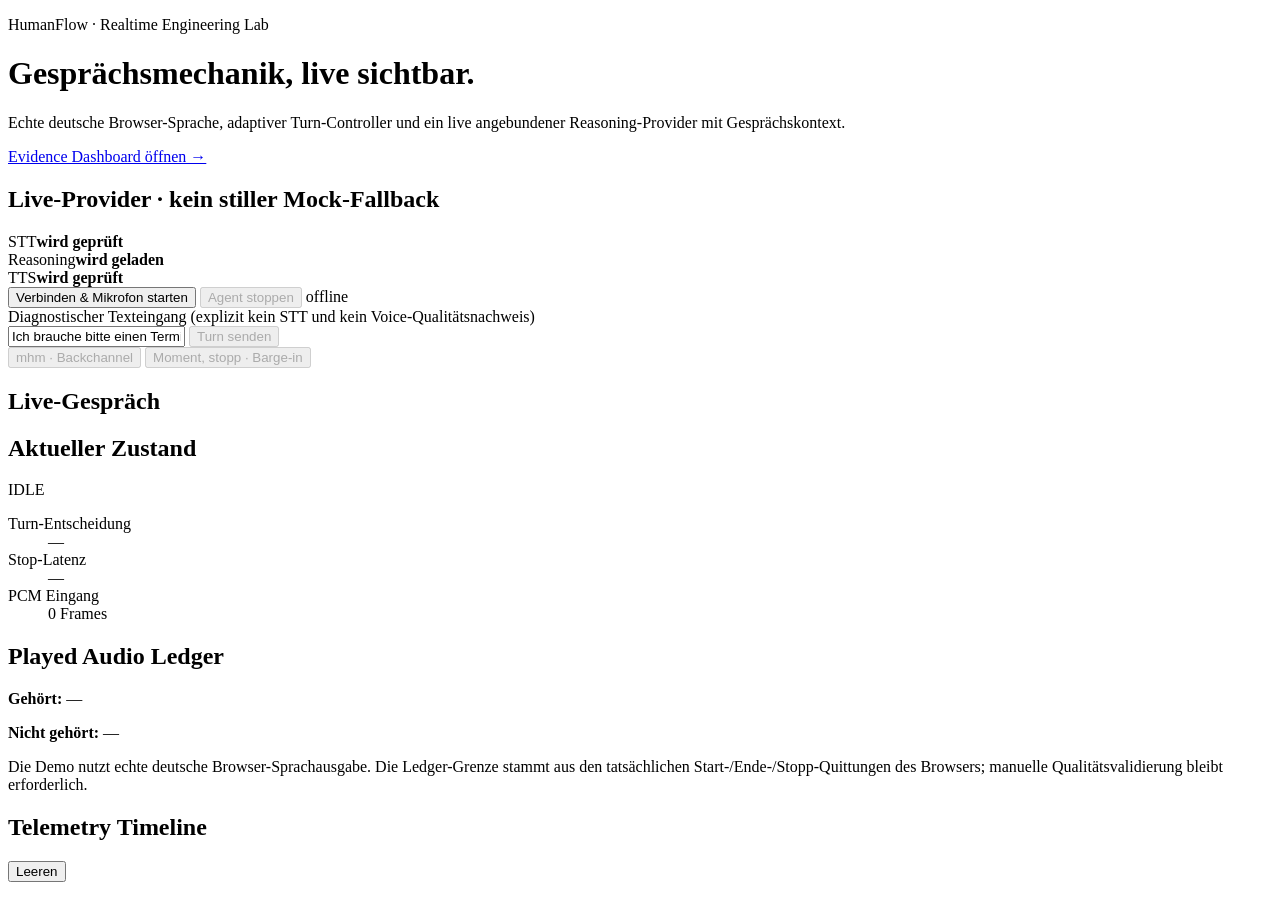
==== src/humanflow/web/static/index.html @ 7cd9210e "feat: replace browser acknowledgement stub with live conversation" ====
<!doctype html>
<html lang="de">
  <head>
    <meta charset="utf-8">
    <meta name="viewport" content="width=device-width, initial-scale=1">
    <title>HumanFlow Realtime Lab</title>
    <link rel="stylesheet" href="/static/style.css">
  </head>
  <body>
    <main>
      <header>
        <p class="eyebrow">HumanFlow · Realtime Engineering Lab</p>
        <h1>Gesprächsmechanik, live sichtbar.</h1>
        <p class="lead">Echte deutsche Browser-Sprache, adaptiver Turn-Controller und ein live angebundener Reasoning-Provider mit Gesprächskontext.</p>
        <p><a href="/dashboard">Evidence Dashboard öffnen →</a></p>
      </header>

      <section class="providers" aria-label="Live-Provider-Status">
        <h2>Live-Provider · kein stiller Mock-Fallback</h2>
        <div class="provider-grid">
          <div><span>STT</span><strong id="provider-stt">wird geprüft</strong></div>
          <div><span>Reasoning</span><strong id="provider-reasoning">wird geladen</strong></div>
          <div><span>TTS</span><strong id="provider-tts">wird geprüft</strong></div>
        </div>
      </section>

      <section class="controls" aria-label="Demo-Steuerung">
        <button id="connect">Verbinden & Mikrofon starten</button>
        <button id="interrupt" disabled>Agent stoppen</button>
        <span id="status" class="pill offline">offline</span>
      </section>

      <section class="manual">
        <label for="transcript">Diagnostischer Texteingang (explizit kein STT und kein Voice-Qualitätsnachweis)</label>
        <div class="input-row">
          <input id="transcript" value="Ich brauche bitte einen Termin" maxlength="4096">
          <button id="send" disabled>Turn senden</button>
        </div>
        <div class="quick">
          <button data-phrase="mhm" disabled>mhm · Backchannel</button>
          <button data-phrase="Moment, stopp" disabled>Moment, stopp · Barge-in</button>
        </div>
      </section>

      <section class="conversation" aria-label="Live-Gespräch">
        <h2>Live-Gespräch</h2>
        <ol id="conversation"></ol>
      </section>

      <section class="grid">
        <article>
          <h2>Aktueller Zustand</h2>
          <div id="state" class="state">IDLE</div>
          <dl>
            <div><dt>Turn-Entscheidung</dt><dd id="decision">—</dd></div>
            <div><dt>Stop-Latenz</dt><dd id="latency">—</dd></div>
            <div><dt>PCM Eingang</dt><dd id="frames">0 Frames</dd></div>
          </dl>
        </article>
        <article>
          <h2>Played Audio Ledger</h2>
          <p><strong>Gehört:</strong> <span id="delivered">—</span></p>
          <p><strong>Nicht gehört:</strong> <span id="unheard">—</span></p>
          <p class="note">Die Demo nutzt echte deutsche Browser-Sprachausgabe. Die Ledger-Grenze stammt aus den tatsächlichen Start-/Ende-/Stopp-Quittungen des Browsers; manuelle Qualitätsvalidierung bleibt erforderlich.</p>
        </article>
      </section>

      <section class="timeline">
        <div class="timeline-head">
          <h2>Telemetry Timeline</h2>
          <button id="clear">Leeren</button>
        </div>
        <ol id="events"></ol>
      </section>
    </main>
    <script type="module" src="/static/app.js"></script>
  </body>
</html>
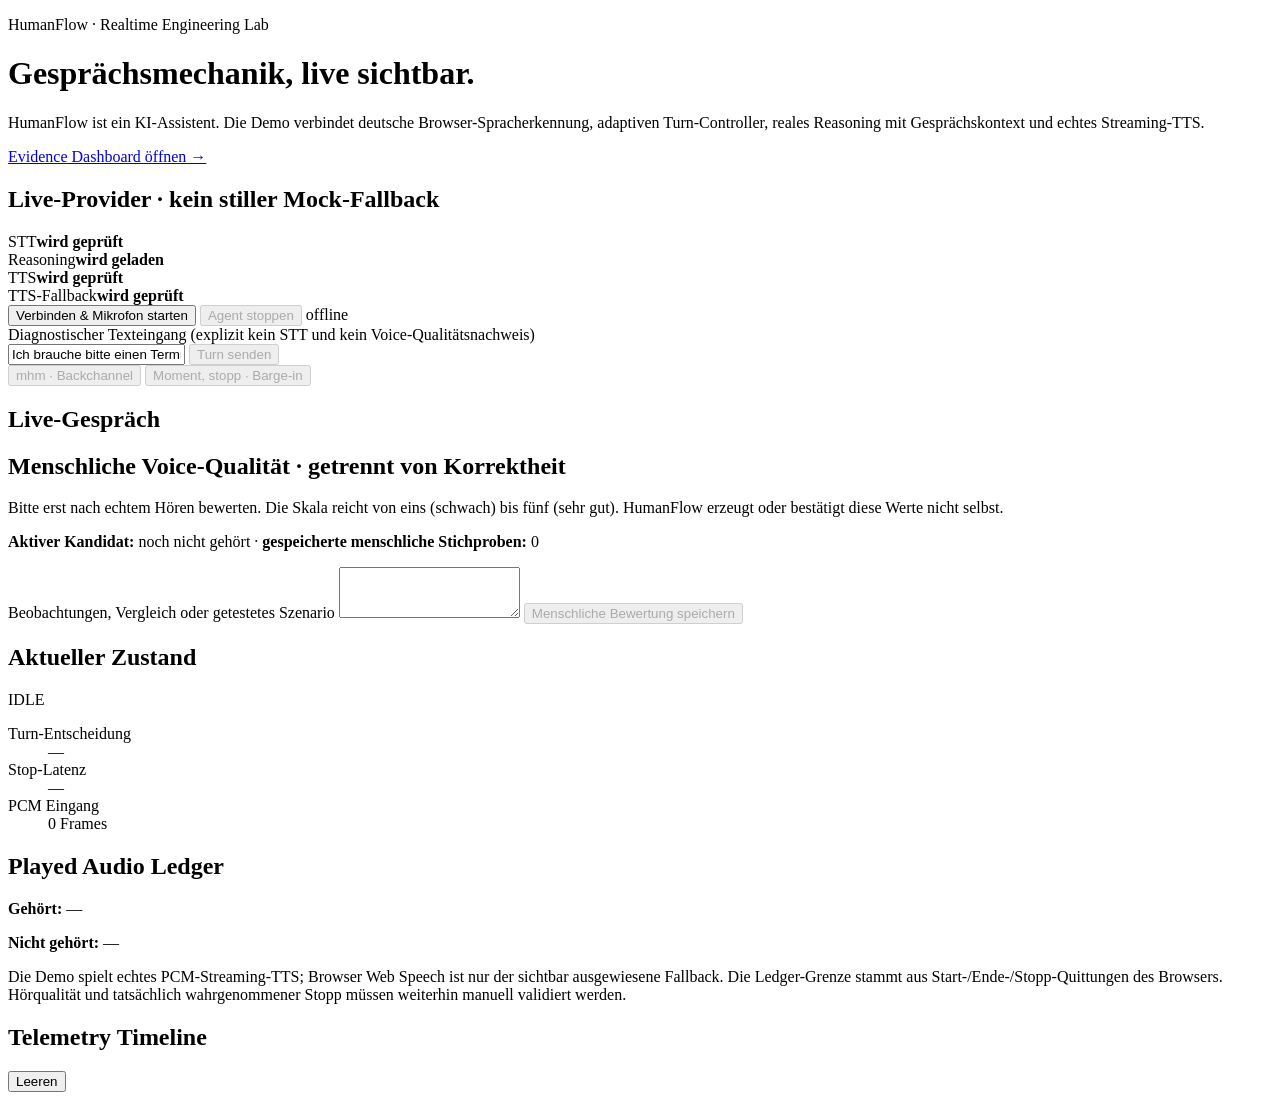
==== commit 4b269201: "feat: add modular ElevenLabs streaming voice" ====
--- a/src/humanflow/web/static/index.html
+++ b/src/humanflow/web/static/index.html
@@ -11,7 +11,7 @@
       <header>
         <p class="eyebrow">HumanFlow · Realtime Engineering Lab</p>
         <h1>Gesprächsmechanik, live sichtbar.</h1>
-        <p class="lead">Echte deutsche Browser-Sprache, adaptiver Turn-Controller und ein live angebundener Reasoning-Provider mit Gesprächskontext.</p>
+        <p class="lead">HumanFlow ist ein KI-Assistent. Die Demo verbindet deutsche Browser-Spracherkennung, adaptiven Turn-Controller, reales Reasoning mit Gesprächskontext und echtes Streaming-TTS.</p>
         <p><a href="/dashboard">Evidence Dashboard öffnen →</a></p>
       </header>
 
@@ -21,6 +21,7 @@
           <div><span>STT</span><strong id="provider-stt">wird geprüft</strong></div>
           <div><span>Reasoning</span><strong id="provider-reasoning">wird geladen</strong></div>
           <div><span>TTS</span><strong id="provider-tts">wird geprüft</strong></div>
+          <div><span>TTS-Fallback</span><strong id="provider-tts-fallback">wird geprüft</strong></div>
         </div>
       </section>
 
@@ -47,6 +48,17 @@
         <ol id="conversation"></ol>
       </section>
 
+      <section class="manual" aria-label="Menschliche Voice-Qualitätsbewertung">
+        <h2>Menschliche Voice-Qualität · getrennt von Korrektheit</h2>
+        <p class="note">Bitte erst nach echtem Hören bewerten. Die Skala reicht von eins (schwach) bis fünf (sehr gut). HumanFlow erzeugt oder bestätigt diese Werte nicht selbst.</p>
+        <p><strong>Aktiver Kandidat:</strong> <span id="voice-candidate">noch nicht gehört</span> · <strong>gespeicherte menschliche Stichproben:</strong> <span id="voice-sample-count">0</span></p>
+        <div id="voice-ratings" class="provider-grid"></div>
+        <label for="voice-notes">Beobachtungen, Vergleich oder getestetes Szenario</label>
+        <textarea id="voice-notes" rows="3" maxlength="2000"></textarea>
+        <button id="save-voice-rating" disabled>Menschliche Bewertung speichern</button>
+        <span id="voice-rating-status"></span>
+      </section>
+
       <section class="grid">
         <article>
           <h2>Aktueller Zustand</h2>
@@ -61,7 +73,7 @@
           <h2>Played Audio Ledger</h2>
           <p><strong>Gehört:</strong> <span id="delivered">—</span></p>
           <p><strong>Nicht gehört:</strong> <span id="unheard">—</span></p>
-          <p class="note">Die Demo nutzt echte deutsche Browser-Sprachausgabe. Die Ledger-Grenze stammt aus den tatsächlichen Start-/Ende-/Stopp-Quittungen des Browsers; manuelle Qualitätsvalidierung bleibt erforderlich.</p>
+          <p class="note">Die Demo spielt echtes PCM-Streaming-TTS; Browser Web Speech ist nur der sichtbar ausgewiesene Fallback. Die Ledger-Grenze stammt aus Start-/Ende-/Stopp-Quittungen des Browsers. Hörqualität und tatsächlich wahrgenommener Stopp müssen weiterhin manuell validiert werden.</p>
         </article>
       </section>
 
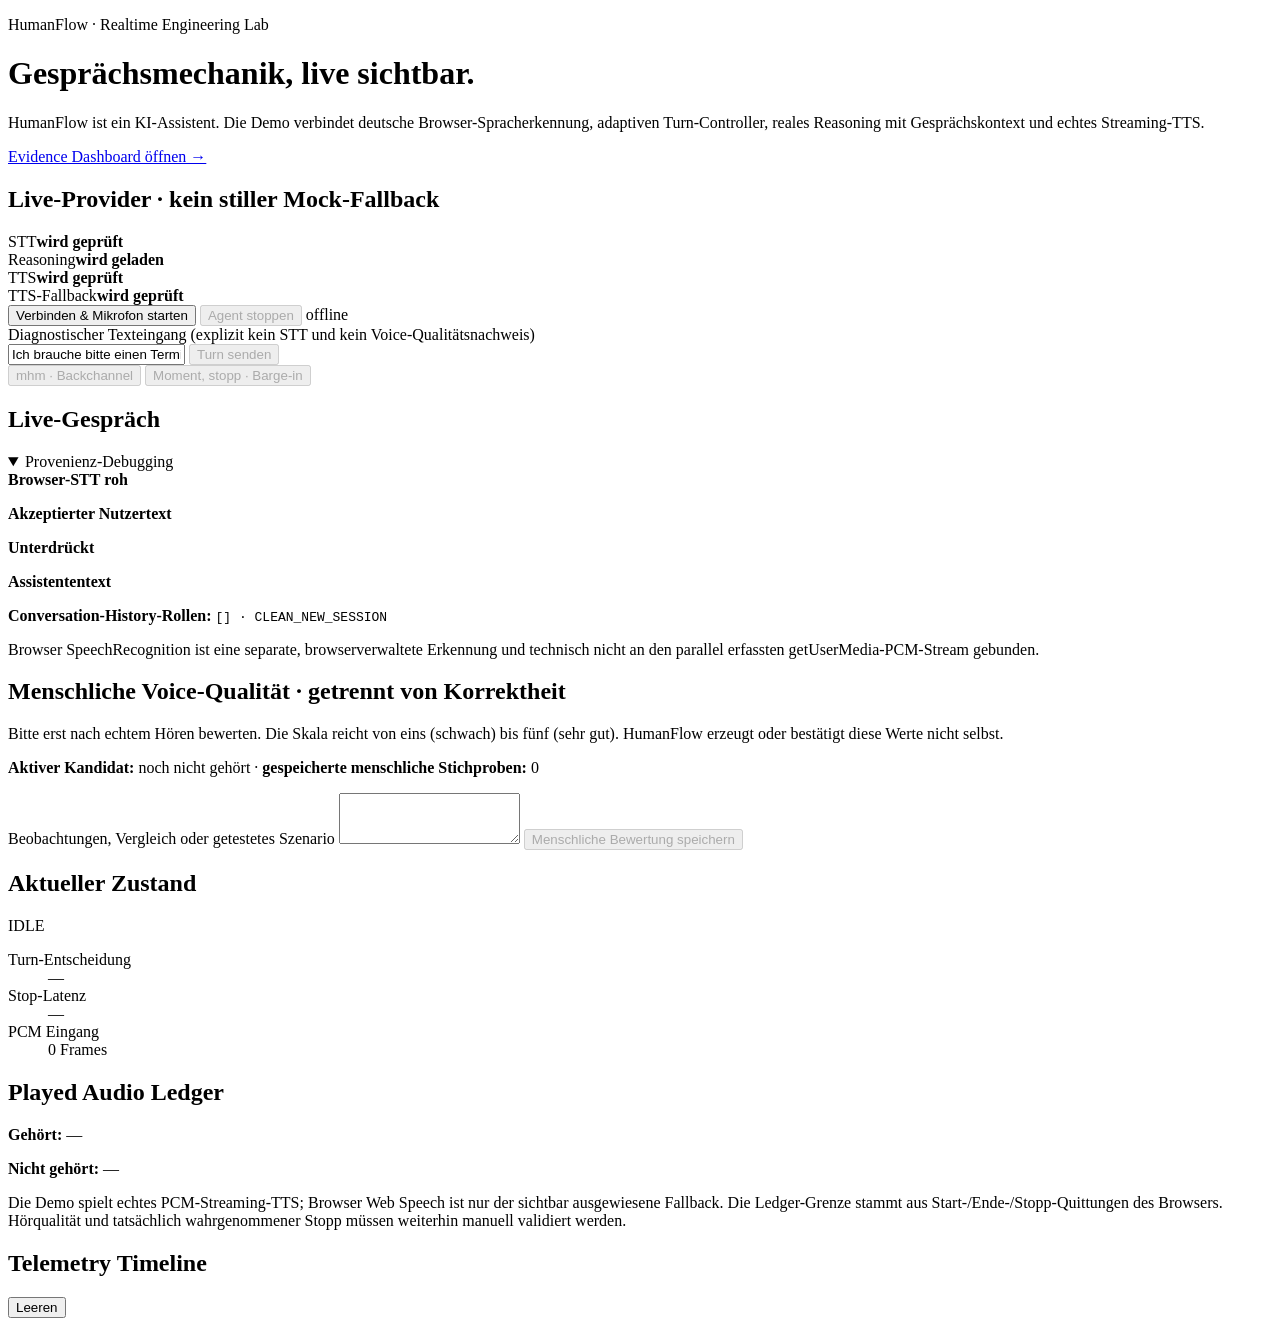
==== commit 8ce775be: "fix: prevent assistant self-transcription from poisoning history" ====
--- a/src/humanflow/web/static/index.html
+++ b/src/humanflow/web/static/index.html
@@ -48,6 +48,18 @@
         <ol id="conversation"></ol>
       </section>
 
+      <details class="debug-panel" open>
+        <summary>Provenienz-Debugging</summary>
+        <div class="debug-grid">
+          <div><strong>Browser-STT roh</strong><ol id="debug-stt-raw"></ol></div>
+          <div><strong>Akzeptierter Nutzertext</strong><ol id="debug-user-accepted"></ol></div>
+          <div><strong>Unterdrückt</strong><ol id="debug-suppressed"></ol></div>
+          <div><strong>Assistententext</strong><ol id="debug-assistant"></ol></div>
+        </div>
+        <p><strong>Conversation-History-Rollen:</strong> <code id="debug-history-roles">[] · CLEAN_NEW_SESSION</code></p>
+        <p class="note">Browser SpeechRecognition ist eine separate, browserverwaltete Erkennung und technisch nicht an den parallel erfassten getUserMedia-PCM-Stream gebunden.</p>
+      </details>
+
       <section class="manual" aria-label="Menschliche Voice-Qualitätsbewertung">
         <h2>Menschliche Voice-Qualität · getrennt von Korrektheit</h2>
         <p class="note">Bitte erst nach echtem Hören bewerten. Die Skala reicht von eins (schwach) bis fünf (sehr gut). HumanFlow erzeugt oder bestätigt diese Werte nicht selbst.</p>
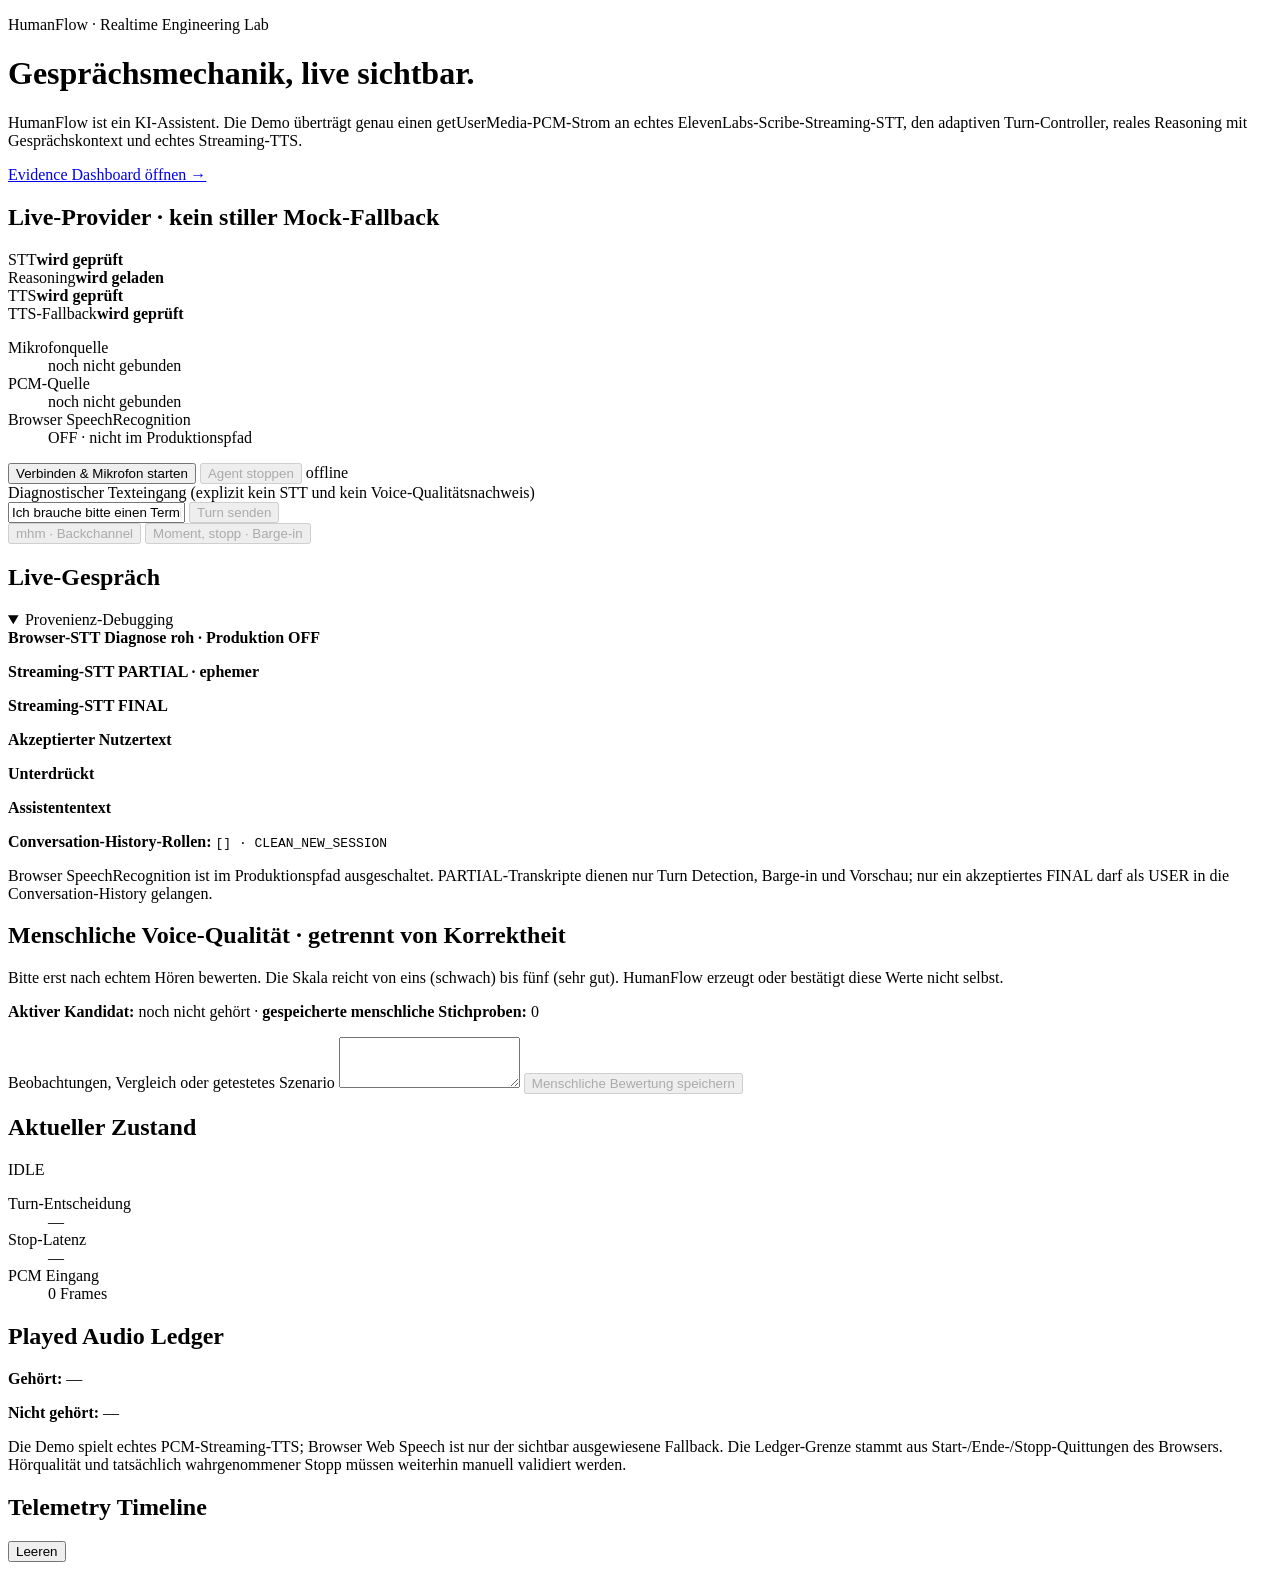
==== commit 095783c9: "fix: bind production STT to authoritative PCM" ====
--- a/src/humanflow/web/static/index.html
+++ b/src/humanflow/web/static/index.html
@@ -11,7 +11,7 @@
       <header>
         <p class="eyebrow">HumanFlow · Realtime Engineering Lab</p>
         <h1>Gesprächsmechanik, live sichtbar.</h1>
-        <p class="lead">HumanFlow ist ein KI-Assistent. Die Demo verbindet deutsche Browser-Spracherkennung, adaptiven Turn-Controller, reales Reasoning mit Gesprächskontext und echtes Streaming-TTS.</p>
+        <p class="lead">HumanFlow ist ein KI-Assistent. Die Demo überträgt genau einen getUserMedia-PCM-Strom an echtes ElevenLabs-Scribe-Streaming-STT, den adaptiven Turn-Controller, reales Reasoning mit Gesprächskontext und echtes Streaming-TTS.</p>
         <p><a href="/dashboard">Evidence Dashboard öffnen →</a></p>
       </header>
 
@@ -23,6 +23,11 @@
           <div><span>TTS</span><strong id="provider-tts">wird geprüft</strong></div>
           <div><span>TTS-Fallback</span><strong id="provider-tts-fallback">wird geprüft</strong></div>
         </div>
+        <dl>
+          <div><dt>Mikrofonquelle</dt><dd id="mic-source">noch nicht gebunden</dd></div>
+          <div><dt>PCM-Quelle</dt><dd id="pcm-source">noch nicht gebunden</dd></div>
+          <div><dt>Browser SpeechRecognition</dt><dd id="browser-stt-status">OFF · nicht im Produktionspfad</dd></div>
+        </dl>
       </section>
 
       <section class="controls" aria-label="Demo-Steuerung">
@@ -51,13 +56,15 @@
       <details class="debug-panel" open>
         <summary>Provenienz-Debugging</summary>
         <div class="debug-grid">
-          <div><strong>Browser-STT roh</strong><ol id="debug-stt-raw"></ol></div>
+          <div><strong>Browser-STT Diagnose roh · Produktion OFF</strong><ol id="debug-stt-raw"></ol></div>
+          <div><strong>Streaming-STT PARTIAL · ephemer</strong><ol id="debug-stt-partial"></ol></div>
+          <div><strong>Streaming-STT FINAL</strong><ol id="debug-stt-final"></ol></div>
           <div><strong>Akzeptierter Nutzertext</strong><ol id="debug-user-accepted"></ol></div>
           <div><strong>Unterdrückt</strong><ol id="debug-suppressed"></ol></div>
           <div><strong>Assistententext</strong><ol id="debug-assistant"></ol></div>
         </div>
         <p><strong>Conversation-History-Rollen:</strong> <code id="debug-history-roles">[] · CLEAN_NEW_SESSION</code></p>
-        <p class="note">Browser SpeechRecognition ist eine separate, browserverwaltete Erkennung und technisch nicht an den parallel erfassten getUserMedia-PCM-Stream gebunden.</p>
+        <p class="note">Browser SpeechRecognition ist im Produktionspfad ausgeschaltet. PARTIAL-Transkripte dienen nur Turn Detection, Barge-in und Vorschau; nur ein akzeptiertes FINAL darf als USER in die Conversation-History gelangen.</p>
       </details>
 
       <section class="manual" aria-label="Menschliche Voice-Qualitätsbewertung">
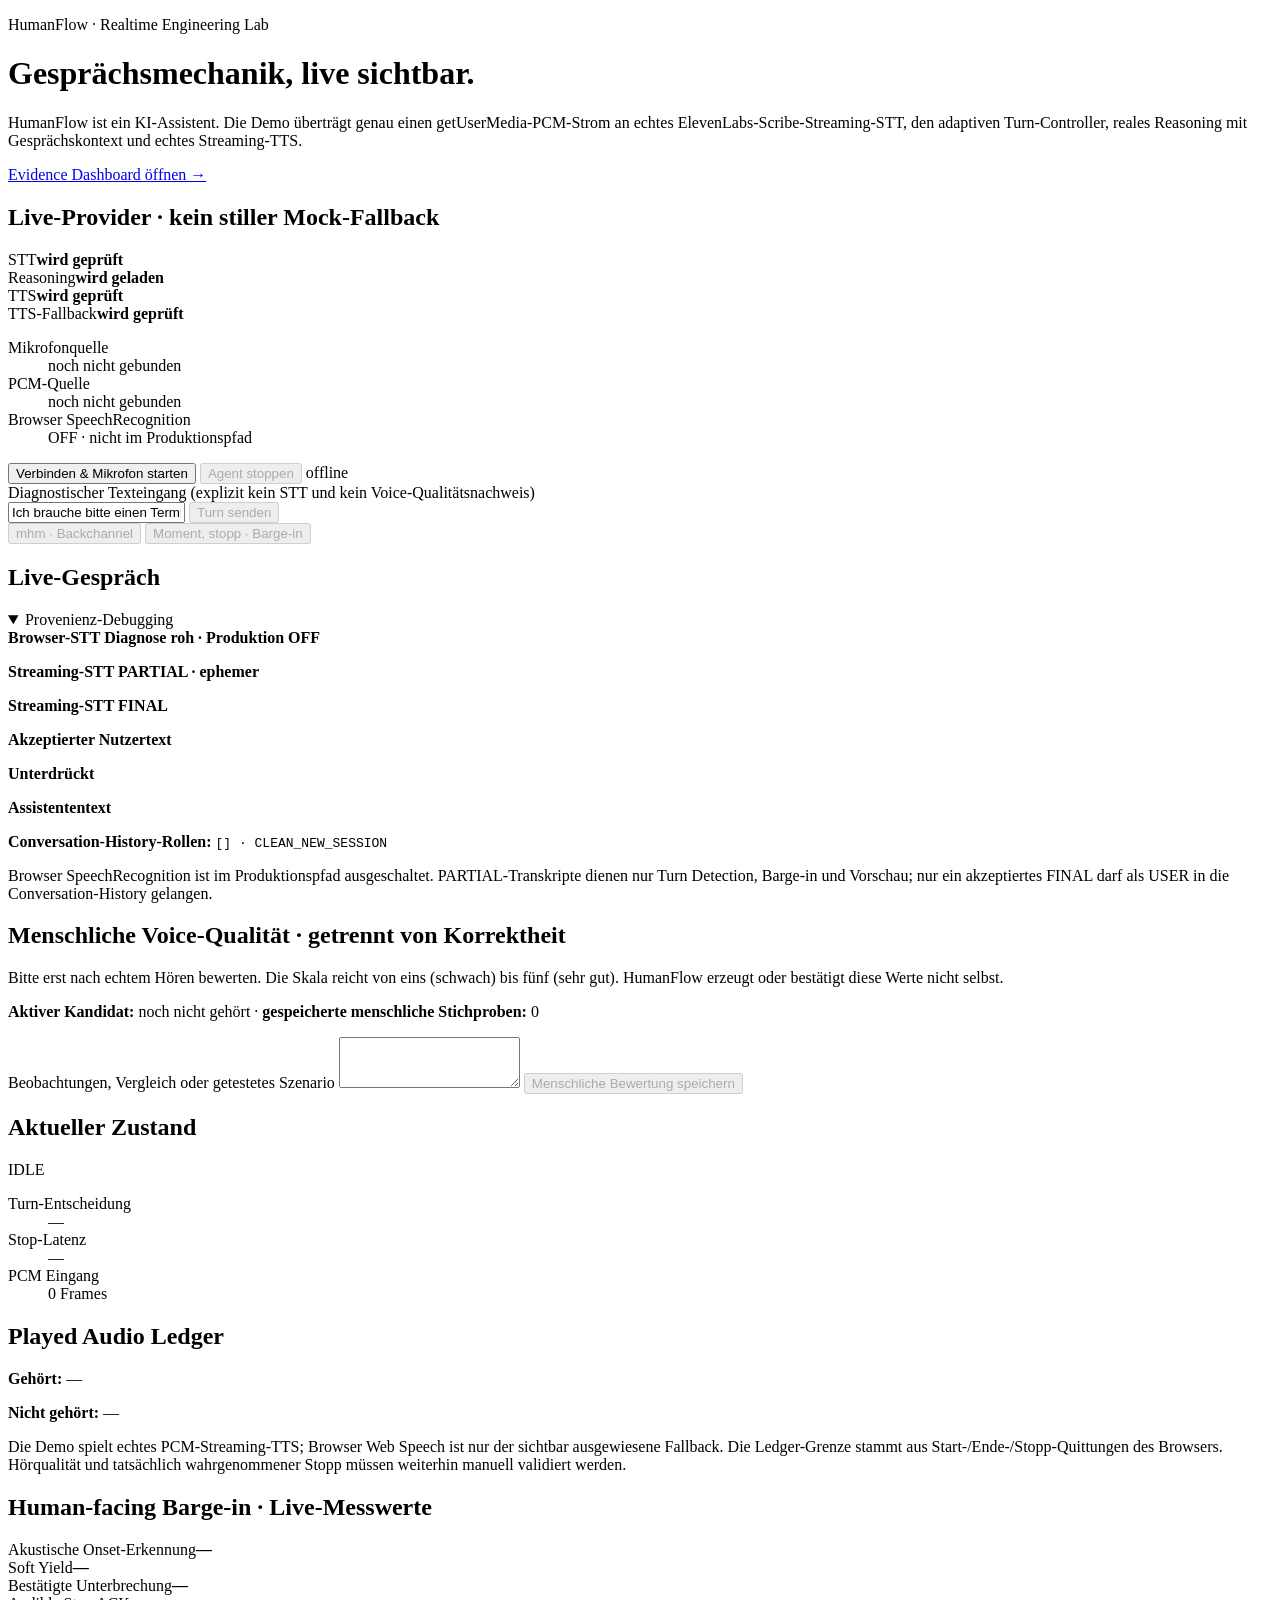
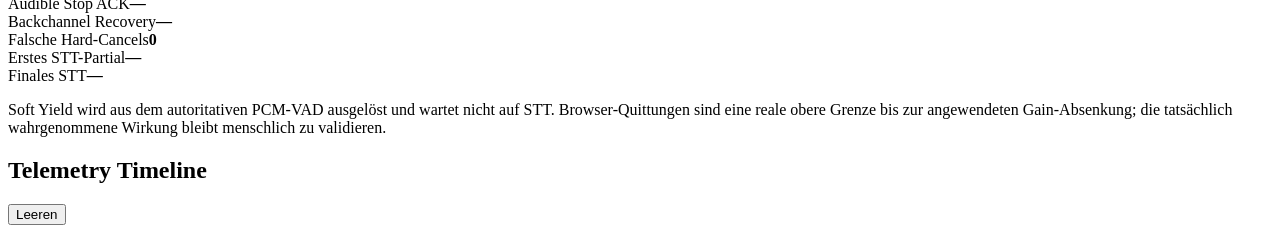
==== commit 45831c9c: "feat: add acoustic soft-yield barge-in" ====
--- a/src/humanflow/web/static/index.html
+++ b/src/humanflow/web/static/index.html
@@ -96,6 +96,21 @@
         </article>
       </section>
 
+      <section class="timeline" aria-label="Live Barge-in Dashboard">
+        <h2>Human-facing Barge-in · Live-Messwerte</h2>
+        <div class="provider-grid live-metrics">
+          <div><span>Akustische Onset-Erkennung</span><strong id="metric-acoustic-onset">—</strong></div>
+          <div><span>Soft Yield</span><strong id="metric-soft-yield">—</strong></div>
+          <div><span>Bestätigte Unterbrechung</span><strong id="metric-confirmed-interruption">—</strong></div>
+          <div><span>Audible Stop ACK</span><strong id="metric-audible-stop">—</strong></div>
+          <div><span>Backchannel Recovery</span><strong id="metric-backchannel-recovery">—</strong></div>
+          <div><span>Falsche Hard-Cancels</span><strong id="metric-false-interruptions" data-count="0">0</strong></div>
+          <div><span>Erstes STT-Partial</span><strong id="metric-first-partial">—</strong></div>
+          <div><span>Finales STT</span><strong id="metric-final-stt">—</strong></div>
+        </div>
+        <p class="note">Soft Yield wird aus dem autoritativen PCM-VAD ausgelöst und wartet nicht auf STT. Browser-Quittungen sind eine reale obere Grenze bis zur angewendeten Gain-Absenkung; die tatsächlich wahrgenommene Wirkung bleibt menschlich zu validieren.</p>
+      </section>
+
       <section class="timeline">
         <div class="timeline-head">
           <h2>Telemetry Timeline</h2>
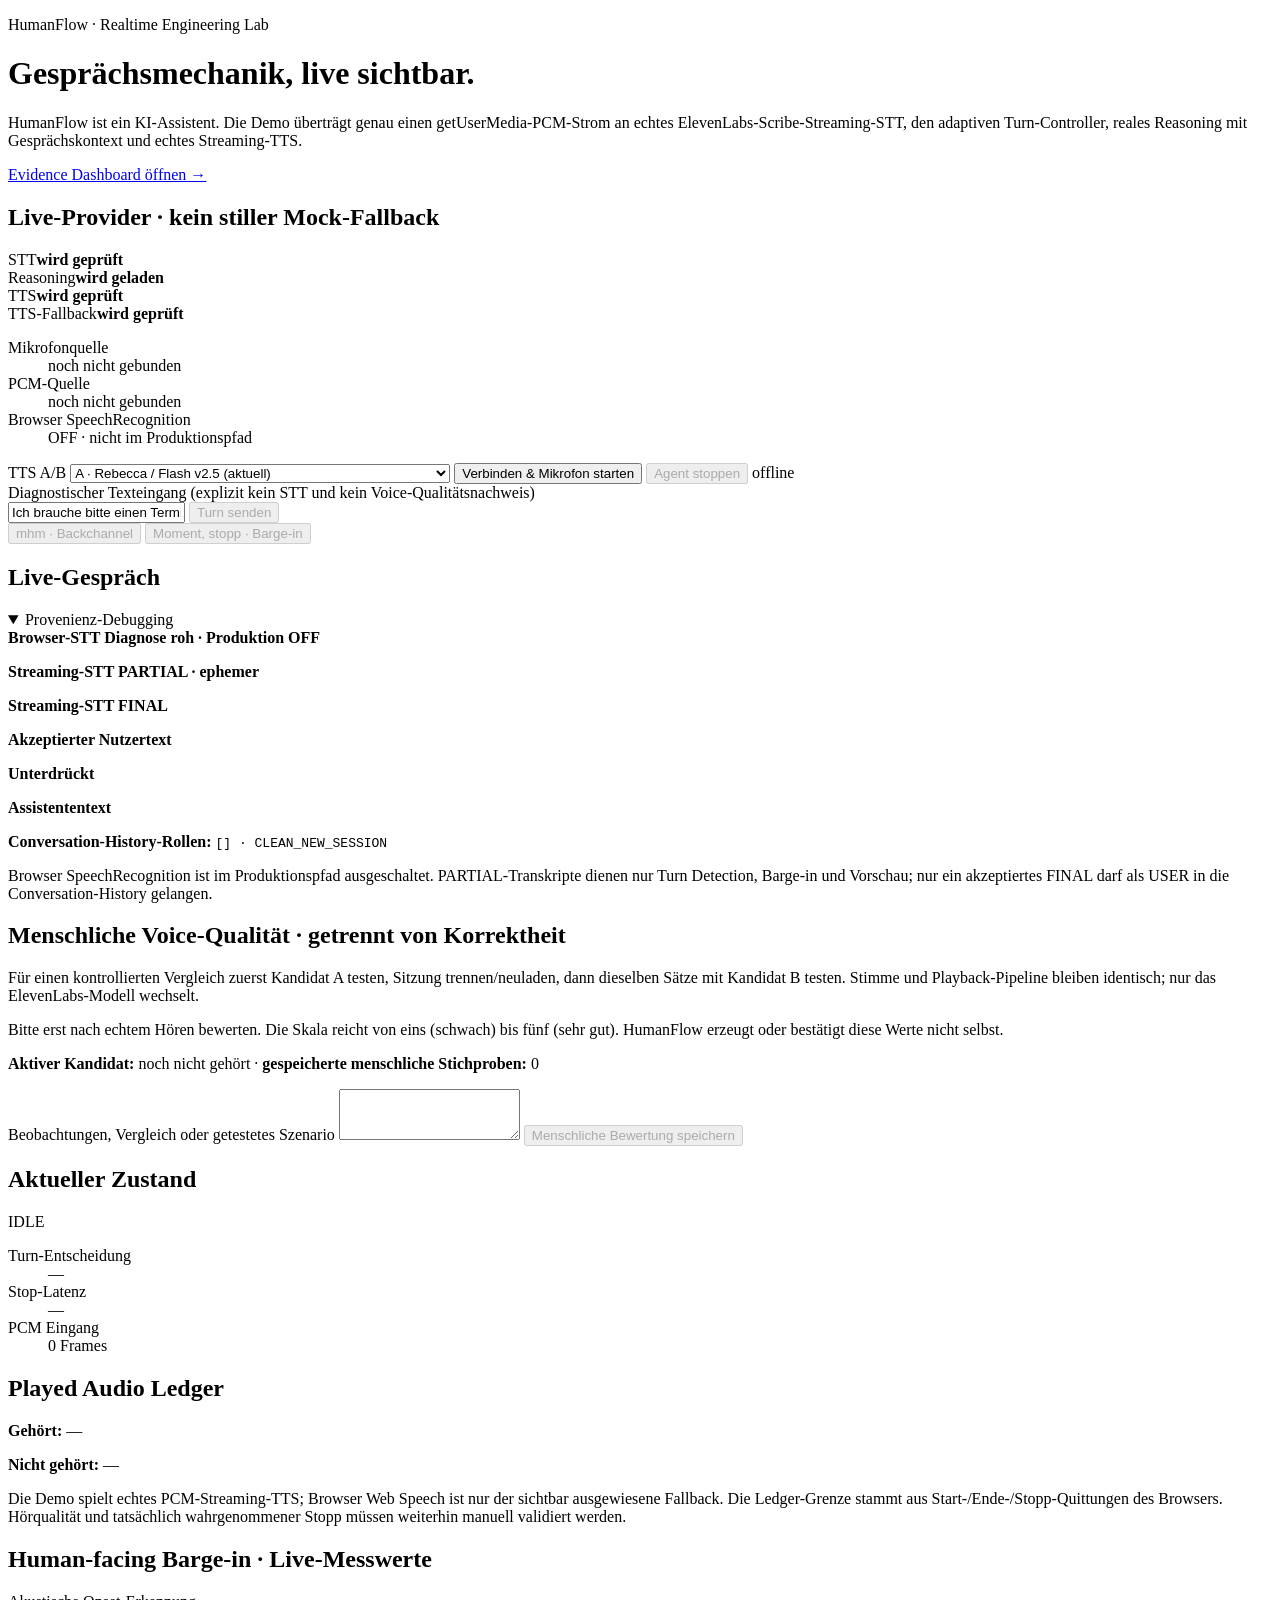
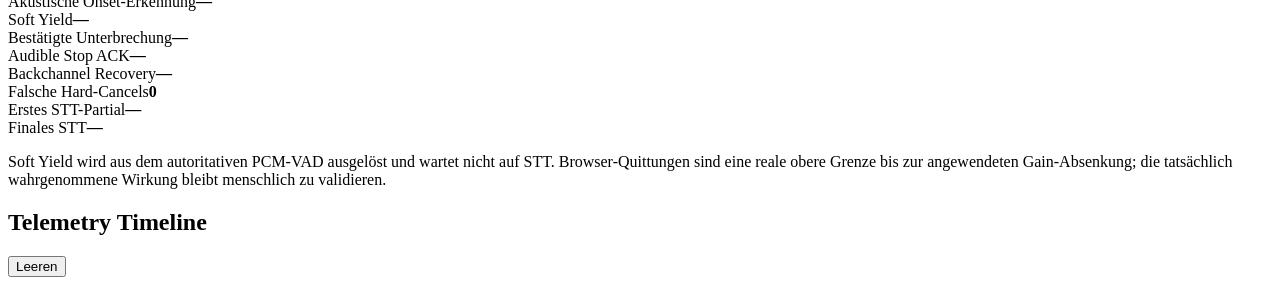
==== commit cf2bed9f: "feat: add controlled ElevenLabs voice A-B" ====
--- a/src/humanflow/web/static/index.html
+++ b/src/humanflow/web/static/index.html
@@ -31,6 +31,11 @@
       </section>
 
       <section class="controls" aria-label="Demo-Steuerung">
+        <label for="tts-ab-selection">TTS A/B</label>
+        <select id="tts-ab-selection">
+          <option value="baseline">A · Rebecca / Flash v2.5 (aktuell)</option>
+          <option value="candidate">B · Rebecca / v3 Conversational (eleven_v3_conversational)</option>
+        </select>
         <button id="connect">Verbinden & Mikrofon starten</button>
         <button id="interrupt" disabled>Agent stoppen</button>
         <span id="status" class="pill offline">offline</span>
@@ -69,6 +74,7 @@
 
       <section class="manual" aria-label="Menschliche Voice-Qualitätsbewertung">
         <h2>Menschliche Voice-Qualität · getrennt von Korrektheit</h2>
+        <p class="note">Für einen kontrollierten Vergleich zuerst Kandidat A testen, Sitzung trennen/neuladen, dann dieselben Sätze mit Kandidat B testen. Stimme und Playback-Pipeline bleiben identisch; nur das ElevenLabs-Modell wechselt.</p>
         <p class="note">Bitte erst nach echtem Hören bewerten. Die Skala reicht von eins (schwach) bis fünf (sehr gut). HumanFlow erzeugt oder bestätigt diese Werte nicht selbst.</p>
         <p><strong>Aktiver Kandidat:</strong> <span id="voice-candidate">noch nicht gehört</span> · <strong>gespeicherte menschliche Stichproben:</strong> <span id="voice-sample-count">0</span></p>
         <div id="voice-ratings" class="provider-grid"></div>
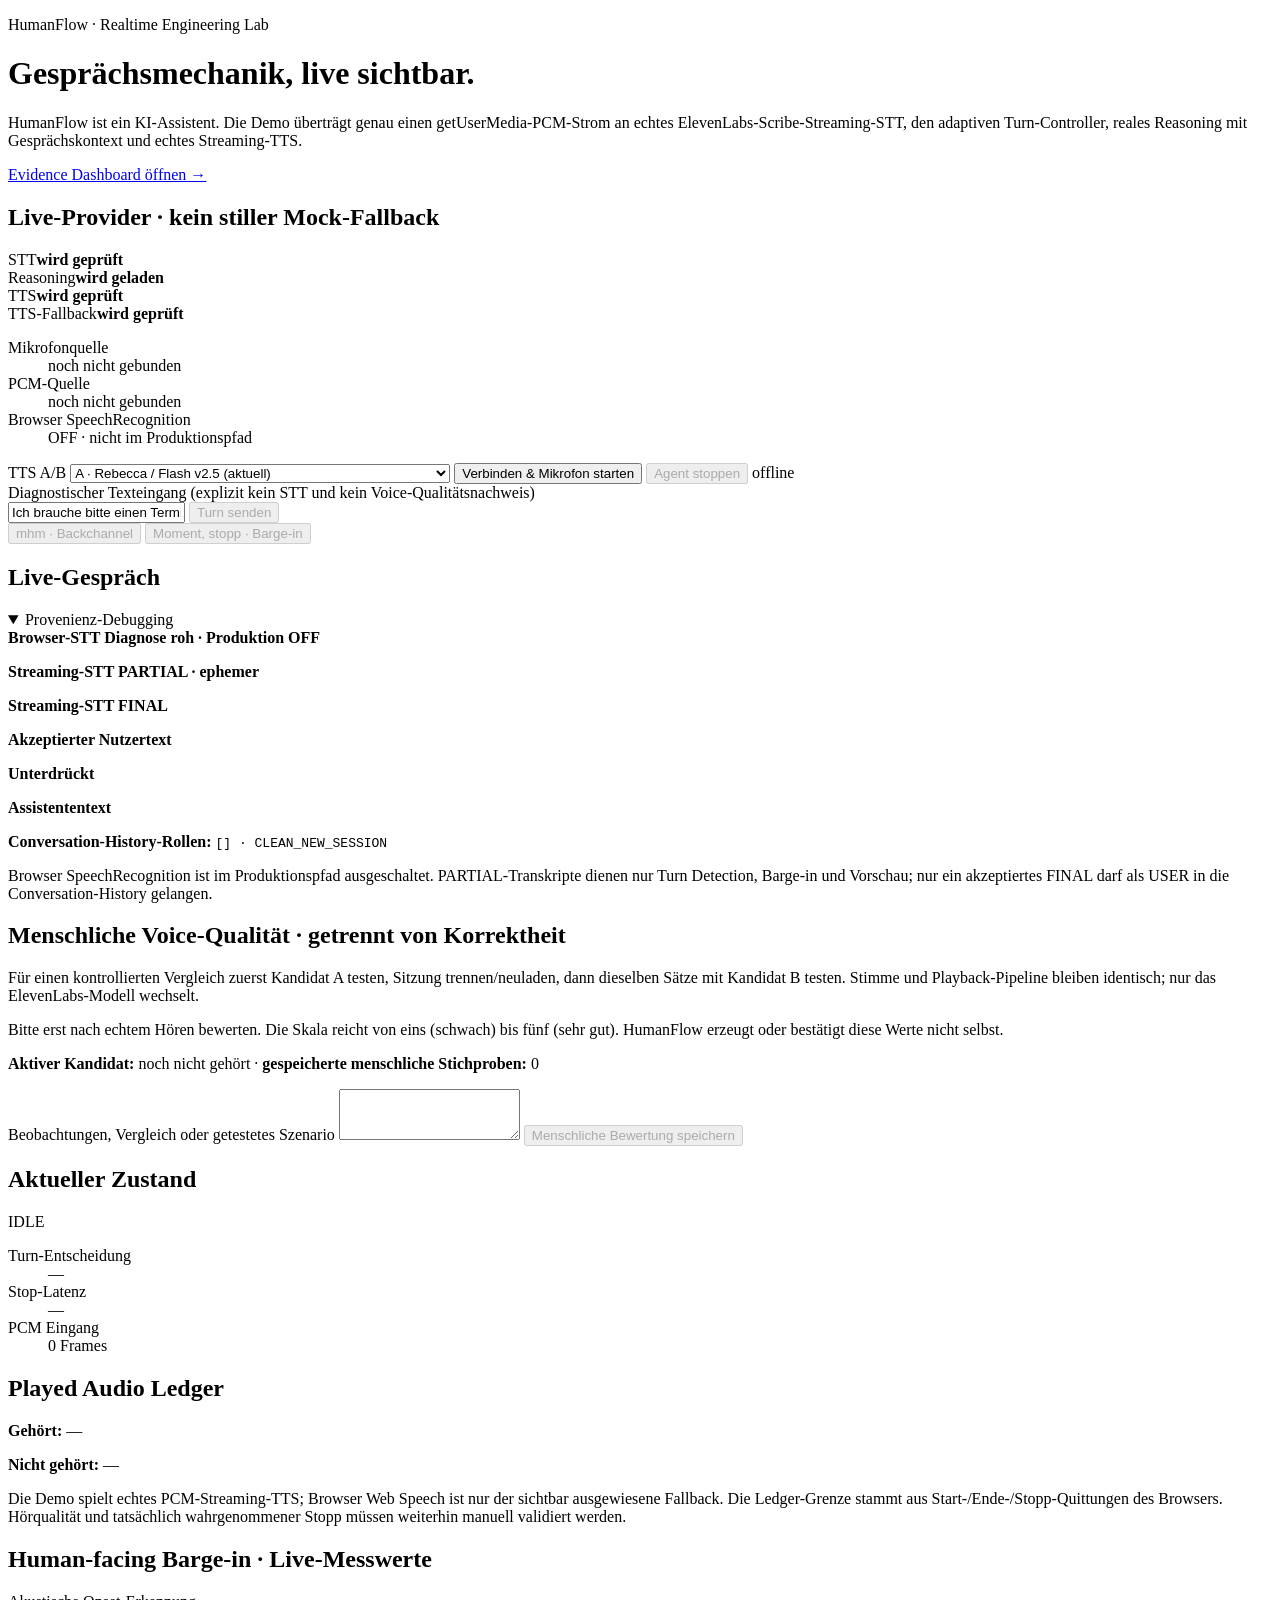
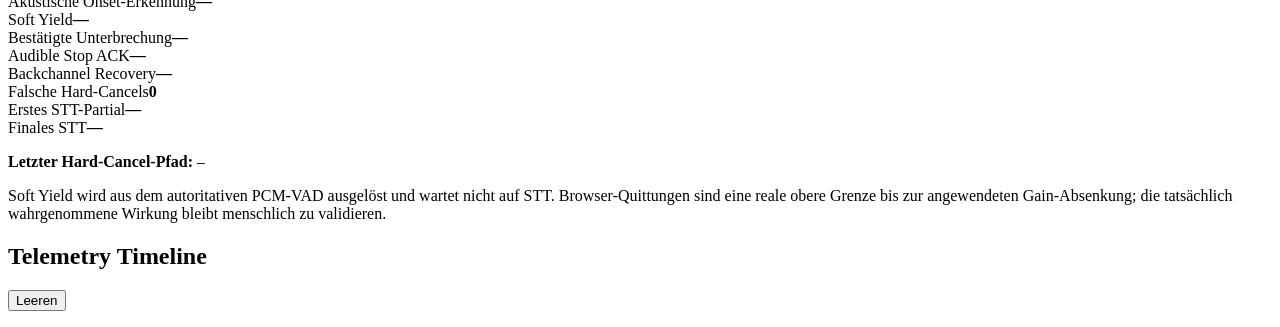
==== commit 13fcd756: "perf: decompose and shorten hard barge-in" ====
--- a/src/humanflow/web/static/index.html
+++ b/src/humanflow/web/static/index.html
@@ -114,6 +114,7 @@
           <div><span>Erstes STT-Partial</span><strong id="metric-first-partial">—</strong></div>
           <div><span>Finales STT</span><strong id="metric-final-stt">—</strong></div>
         </div>
+        <p><strong>Letzter Hard-Cancel-Pfad:</strong> <code id="metric-barge-in-breakdown">—</code></p>
         <p class="note">Soft Yield wird aus dem autoritativen PCM-VAD ausgelöst und wartet nicht auf STT. Browser-Quittungen sind eine reale obere Grenze bis zur angewendeten Gain-Absenkung; die tatsächlich wahrgenommene Wirkung bleibt menschlich zu validieren.</p>
       </section>
 
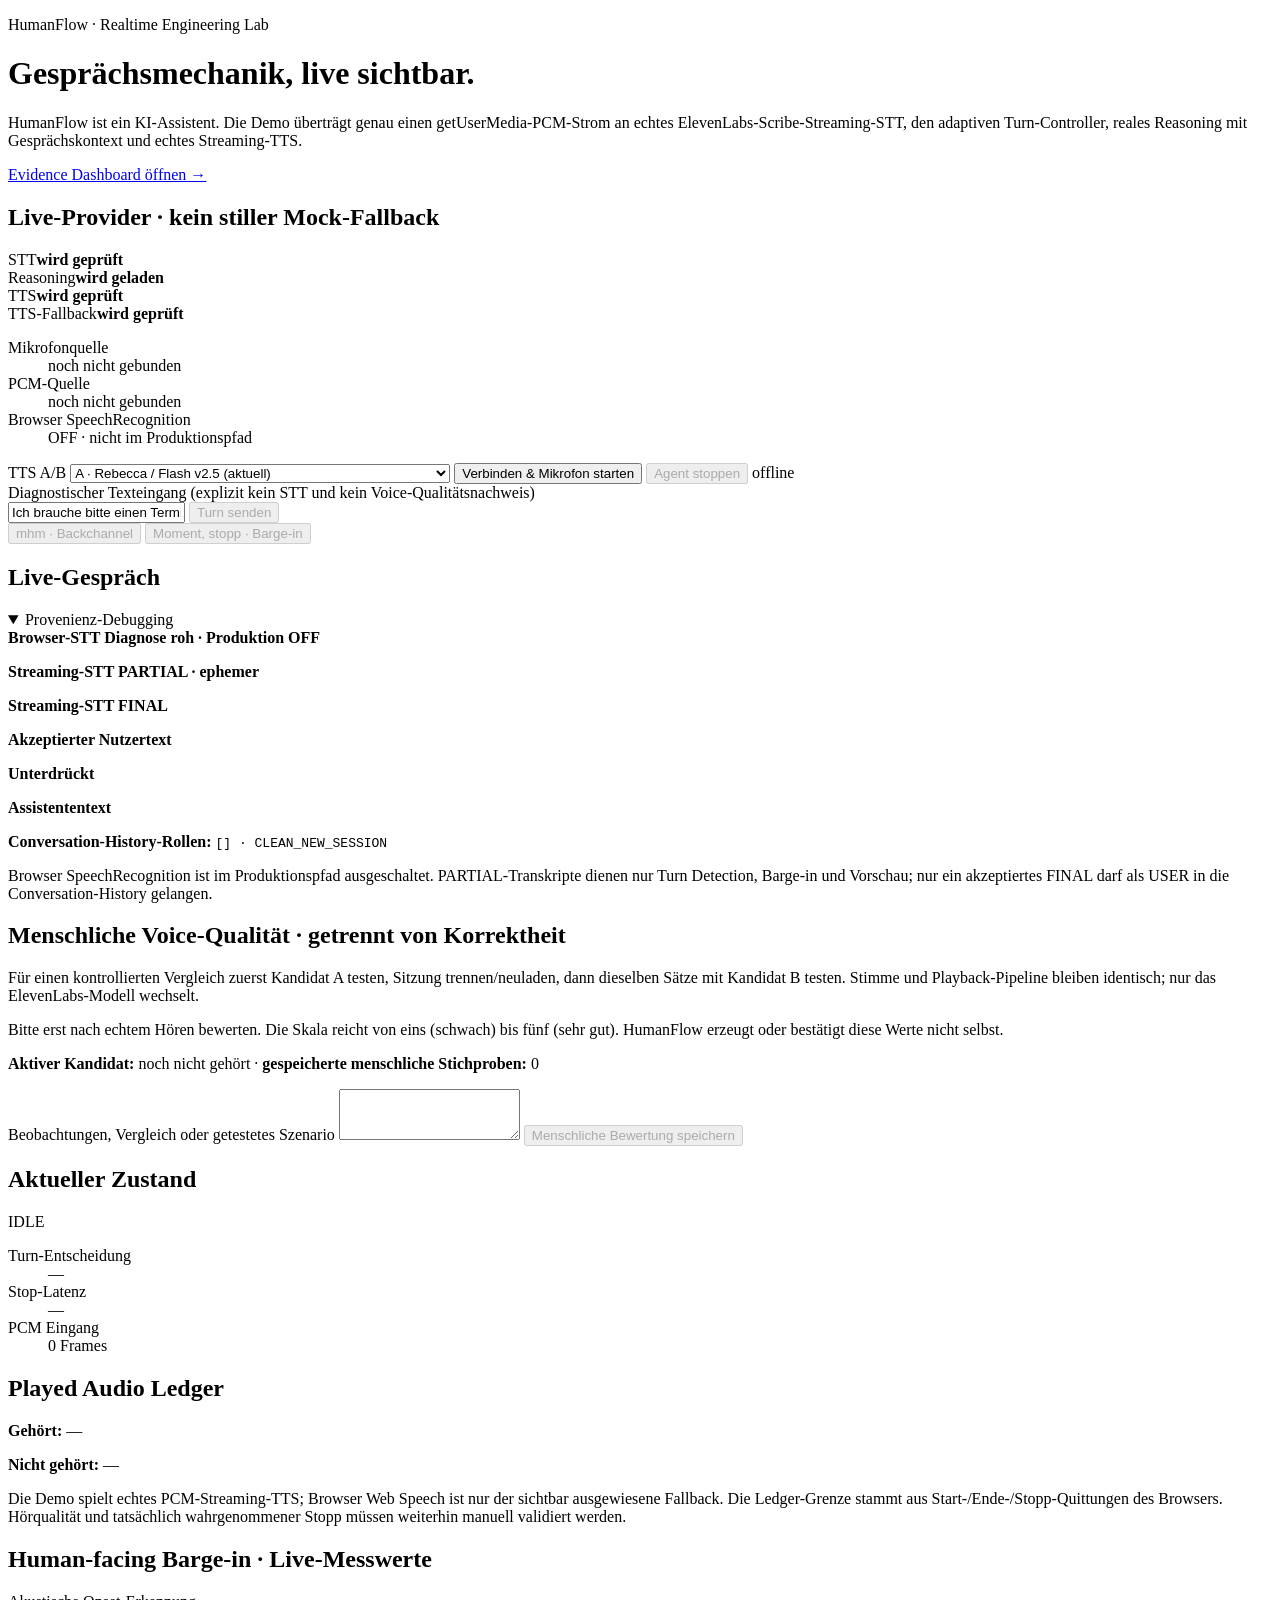
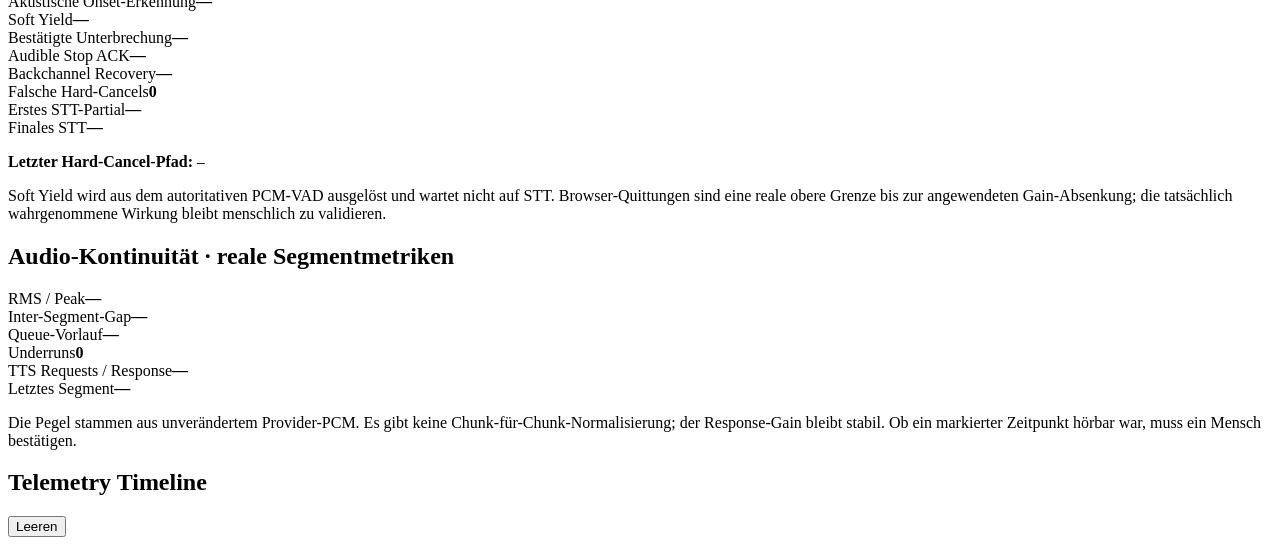
==== commit f8287fcf: "fix: smooth response-level audio playback" ====
--- a/src/humanflow/web/static/index.html
+++ b/src/humanflow/web/static/index.html
@@ -118,6 +118,19 @@
         <p class="note">Soft Yield wird aus dem autoritativen PCM-VAD ausgelöst und wartet nicht auf STT. Browser-Quittungen sind eine reale obere Grenze bis zur angewendeten Gain-Absenkung; die tatsächlich wahrgenommene Wirkung bleibt menschlich zu validieren.</p>
       </section>
 
+      <section class="timeline" aria-label="Live Audio Continuity">
+        <h2>Audio-Kontinuität · reale Segmentmetriken</h2>
+        <div class="provider-grid live-metrics">
+          <div><span>RMS / Peak</span><strong id="metric-audio-level">—</strong></div>
+          <div><span>Inter-Segment-Gap</span><strong id="metric-audio-gap">—</strong></div>
+          <div><span>Queue-Vorlauf</span><strong id="metric-audio-queue">—</strong></div>
+          <div><span>Underruns</span><strong id="metric-audio-underruns">0</strong></div>
+          <div><span>TTS Requests / Response</span><strong id="metric-tts-requests">—</strong></div>
+          <div><span>Letztes Segment</span><strong id="metric-audio-segment">—</strong></div>
+        </div>
+        <p class="note">Die Pegel stammen aus unverändertem Provider-PCM. Es gibt keine Chunk-für-Chunk-Normalisierung; der Response-Gain bleibt stabil. Ob ein markierter Zeitpunkt hörbar war, muss ein Mensch bestätigen.</p>
+      </section>
+
       <section class="timeline">
         <div class="timeline-head">
           <h2>Telemetry Timeline</h2>
